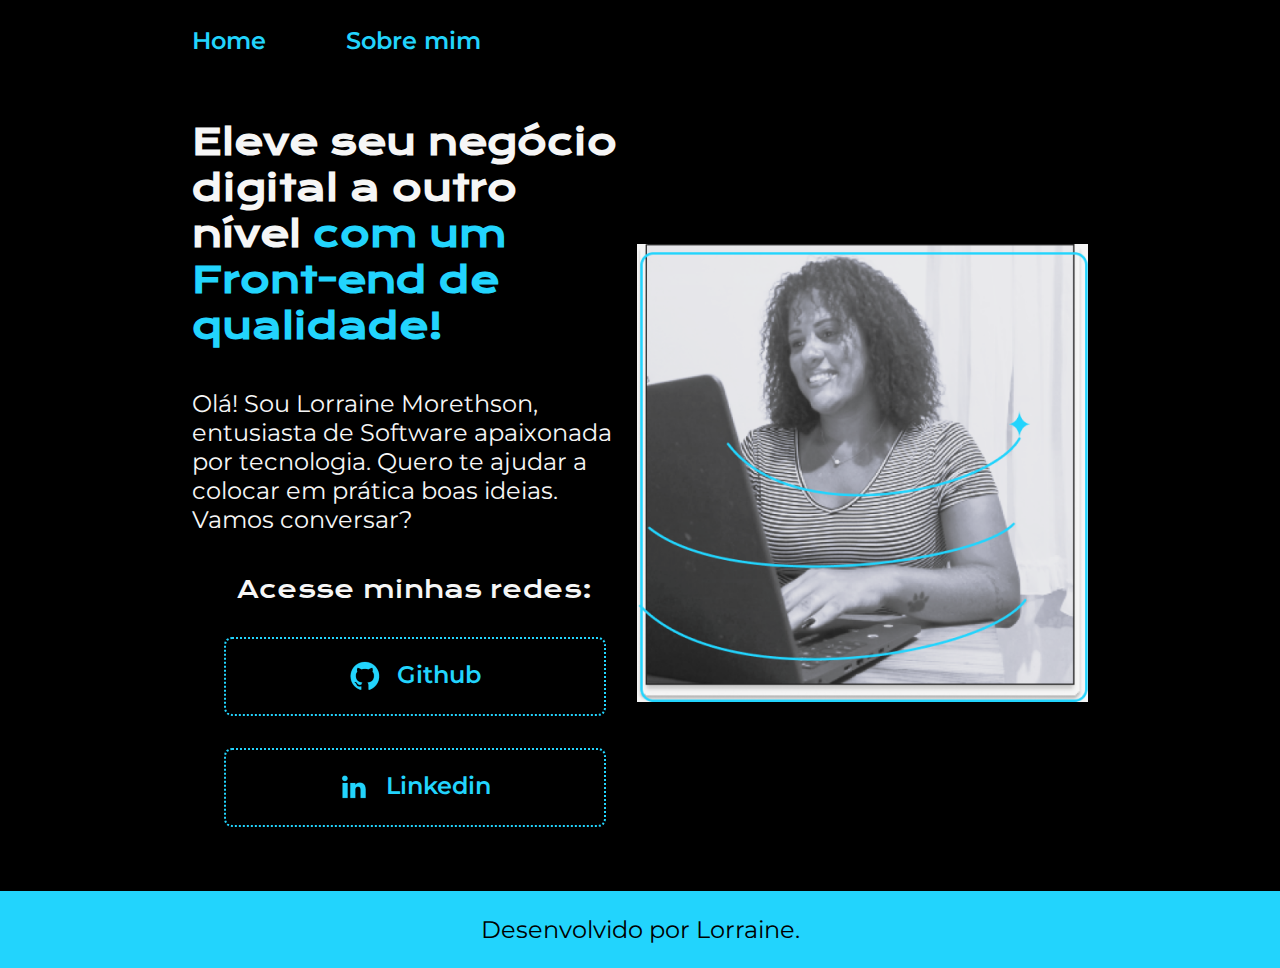
==== index.html @ c7ebad8f "Add files via upload" ====
<!DOCTYPE html>
<html lang="pt-br">

<head>
    <meta charset="UTF-8">
    <meta http-equiv="X-UA-Compatible" content="IE=edge">
    <meta name="viewport" content="width=device-width, initial-scale=1.0">
    <title>Portifolio</title>
    <link rel="stylesheet" href="./Style/style.css">
</head>

<body>
    <header class="cabecalho">
        <nav class="cabecalho__menu">
            <a class="cabecalho__menu__link" href="index.html">Home</a>
            <a class="cabecalho__menu__link" href="About.html">Sobre mim</a>
        </nav>
    </header>
    <main class="apresentacao">
        <section class="apresentacao__conteudo">
            <h1 class="apresentacao__conteudo__titulo">Eleve seu negócio digital a outro nível<strong 
            class="titulo-destaque"> com um Front-end de qualidade!
            </strong></h1>
            <p class="apresentacao__conteudo__texto">Olá! Sou Lorraine Morethson, entusiasta de Software apaixonada por tecnologia. 
            Quero te ajudar a colocar em prática boas ideias. Vamos conversar?</p>
            <div class="apresentacao__links">
                <h2 class="apresentacao_links_subtitulo">Acesse minhas redes:</h2>
                <a class="apresentacao__links__link" href="https://github.com/LorraineMorethon">
                    <img src="./Assets/Gitazul.png">
                    Github
                </a>
                <a class="apresentacao__links__link" href="https://www.linkedin.com/in/lorraine-morethson-ti/">
                    <img src="./Assets/in.png">
                    Linkedin
                </a>
            </div>
        </section>
        <img src="./Assets/Untitled (8).png" alt="Foto da Lorraine programando">
    </main>
    <footer class="rodape">
        <p>Desenvolvido por Lorraine.</p>
    </footer>
</body>

</html>
---- Style/style.css ----
@import url('https://fonts.googleapis.com/css2?family=Krona+One&family=Montserrat:wght@400;600&display=swap');

:root {
--cor-primaria: #000000;
--cor-secundaria: #f6f6f6;
--cor-terciaria: #22d4fd;
--cor-hover: #272727;

--font-primaria: 'krona one', sans-serif;
--font-secundaria: 'Montserrat', sans-serif;


}

*{
    margin: 0;
    padding: 0;
}

body{
    box-sizing: border-box;
    background-color: var(--cor-primaria);
    color: var(--cor-secundaria);
}

.cabecalho {
    padding: 2% 0% 0% 15%;

}

.cabecalho__menu{
    display: flex;
    gap: 80px;
}

.cabecalho__menu__link {
    font-family: var(--font-secundaria);
    font-size: 24px;
    font-weight: 600;
    color: var(--cor-terciaria);
    text-decoration: none;
}

.apresentacao{
    padding: 5% 15%;
    display: flex;
    align-items: center;
    justify-content: space-between;
}
.apresentacao__conteudo{
    width: 615px;
    display: flex;
    flex-direction: column;
    gap: 40px;
}

.apresentacao__conteudo__titulo{
    font-size: 36px;
    font-family: var(--font-primaria);
}

.titulo-destaque{
    color: var(--cor-terciaria);
}

.apresentacao__conteudo__texto{
    font-size: 24px;
    font-family: var(--font-secundaria);
}

.apresentacao__links{
    display: flex;
    flex-direction: column;
    justify-content: space-between;
    align-items: center;
    gap: 32px;
}



.apresentacao__links__link{
    display: flex;
    justify-content: center;
    gap: 16px;
    border: 2px dotted var(--cor-terciaria);
    width: 378px;
    text-align: center;
    border-radius: 8px;
    font-size: 24px;
    font-weight: 600;
    padding: 21.5px 0;
    text-decoration: none;
    color: var(--cor-terciaria);
    font-family: var(--font-secundaria);
}

.apresentacao__links__link:hover{
    background-color: var(--cor-hover);
}
.apresentacao_links_subtitulo {
    font-family: var(--font-primaria);
    font-weight: 400;
    font-size: 24px;
}
.rodape{
    padding: 24px;
    color: var(--cor-primaria);
    background-color: var(--cor-terciaria);
    text-align: center;
    font-family: var(--font-secundaria);
    font-size: 24px;
    font-weight: 400;
}
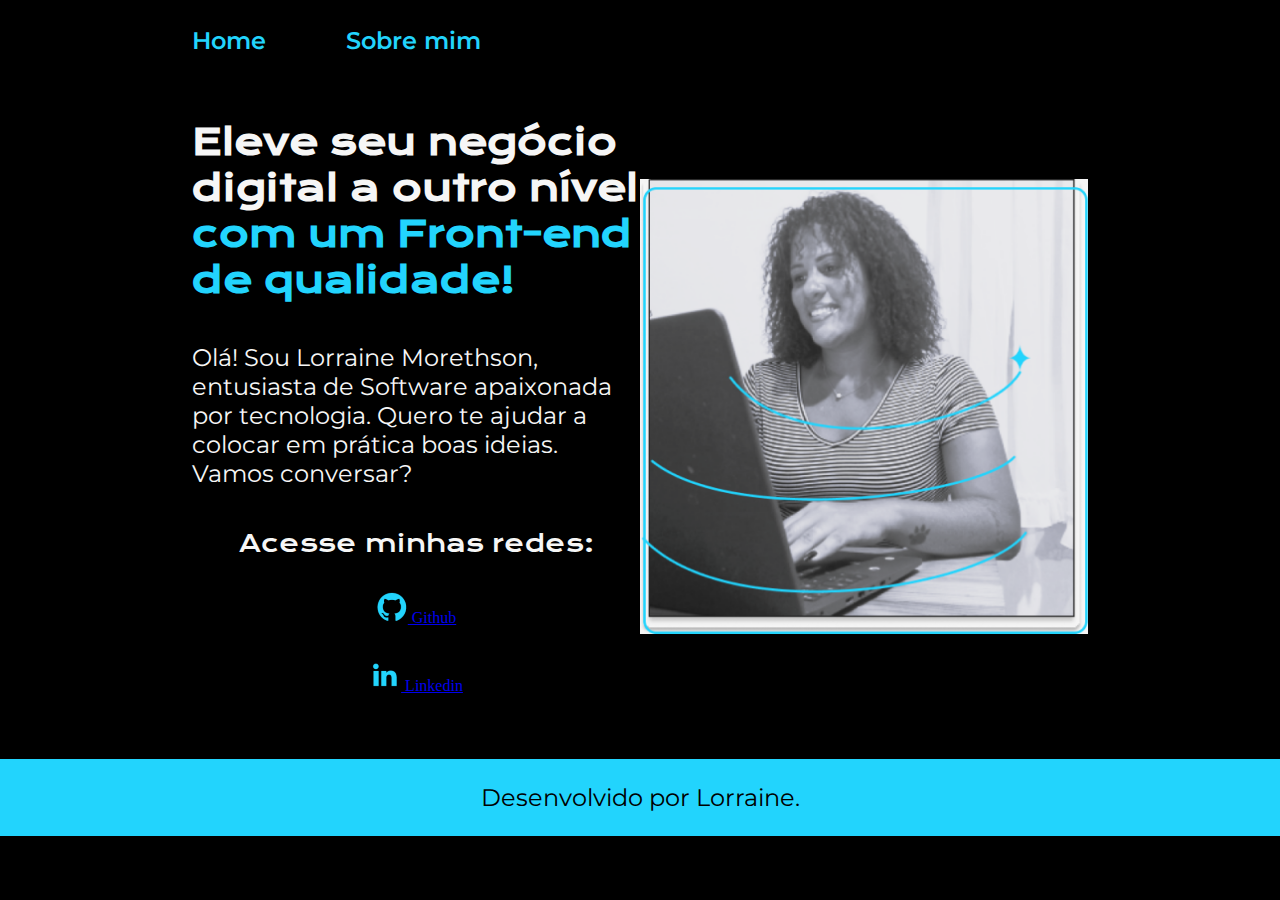
==== commit a36e0b0d: "Update index.html" ====
--- a/index.html
+++ b/index.html
@@ -25,21 +25,21 @@
             Quero te ajudar a colocar em prática boas ideias. Vamos conversar?</p>
             <div class="apresentacao__links">
                 <h2 class="apresentacao_links_subtitulo">Acesse minhas redes:</h2>
-                <a class="apresentacao__links__link" href="https://github.com/LorraineMorethon">
+                <a class="apresentacao__links__navegacao" href="https://github.com/LorraineMorethon">
                     <img src="./Assets/Gitazul.png">
                     Github
                 </a>
-                <a class="apresentacao__links__link" href="https://www.linkedin.com/in/lorraine-morethson-ti/">
+                <a class="apresentacao__links__navegacao" href="https://www.linkedin.com/in/lorraine-morethson-ti/">
                     <img src="./Assets/in.png">
                     Linkedin
                 </a>
             </div>
         </section>
-        <img src="./Assets/Untitled (8).png" alt="Foto da Lorraine programando">
+        <img class="apresentacao__imagem" src="./Assets/Untitled (8).png" alt="Foto da Lorraine programando">
     </main>
     <footer class="rodape">
         <p>Desenvolvido por Lorraine.</p>
     </footer>
 </body>
 
-</html>+</html>
--- a/Style/style.css
+++ b/Style/style.css
@@ -48,7 +48,7 @@
     justify-content: space-between;
 }
 .apresentacao__conteudo{
-    width: 615px;
+    width: 50%;
     display: flex;
     flex-direction: column;
     gap: 40px;
@@ -97,6 +97,10 @@
 .apresentacao__links__link:hover{
     background-color: var(--cor-hover);
 }
+
+.apresentacao__imagem {
+    width: 50%;
+}
 .apresentacao_links_subtitulo {
     font-family: var(--font-primaria);
     font-weight: 400;
@@ -110,4 +114,4 @@
     font-family: var(--font-secundaria);
     font-size: 24px;
     font-weight: 400;
-}+}
